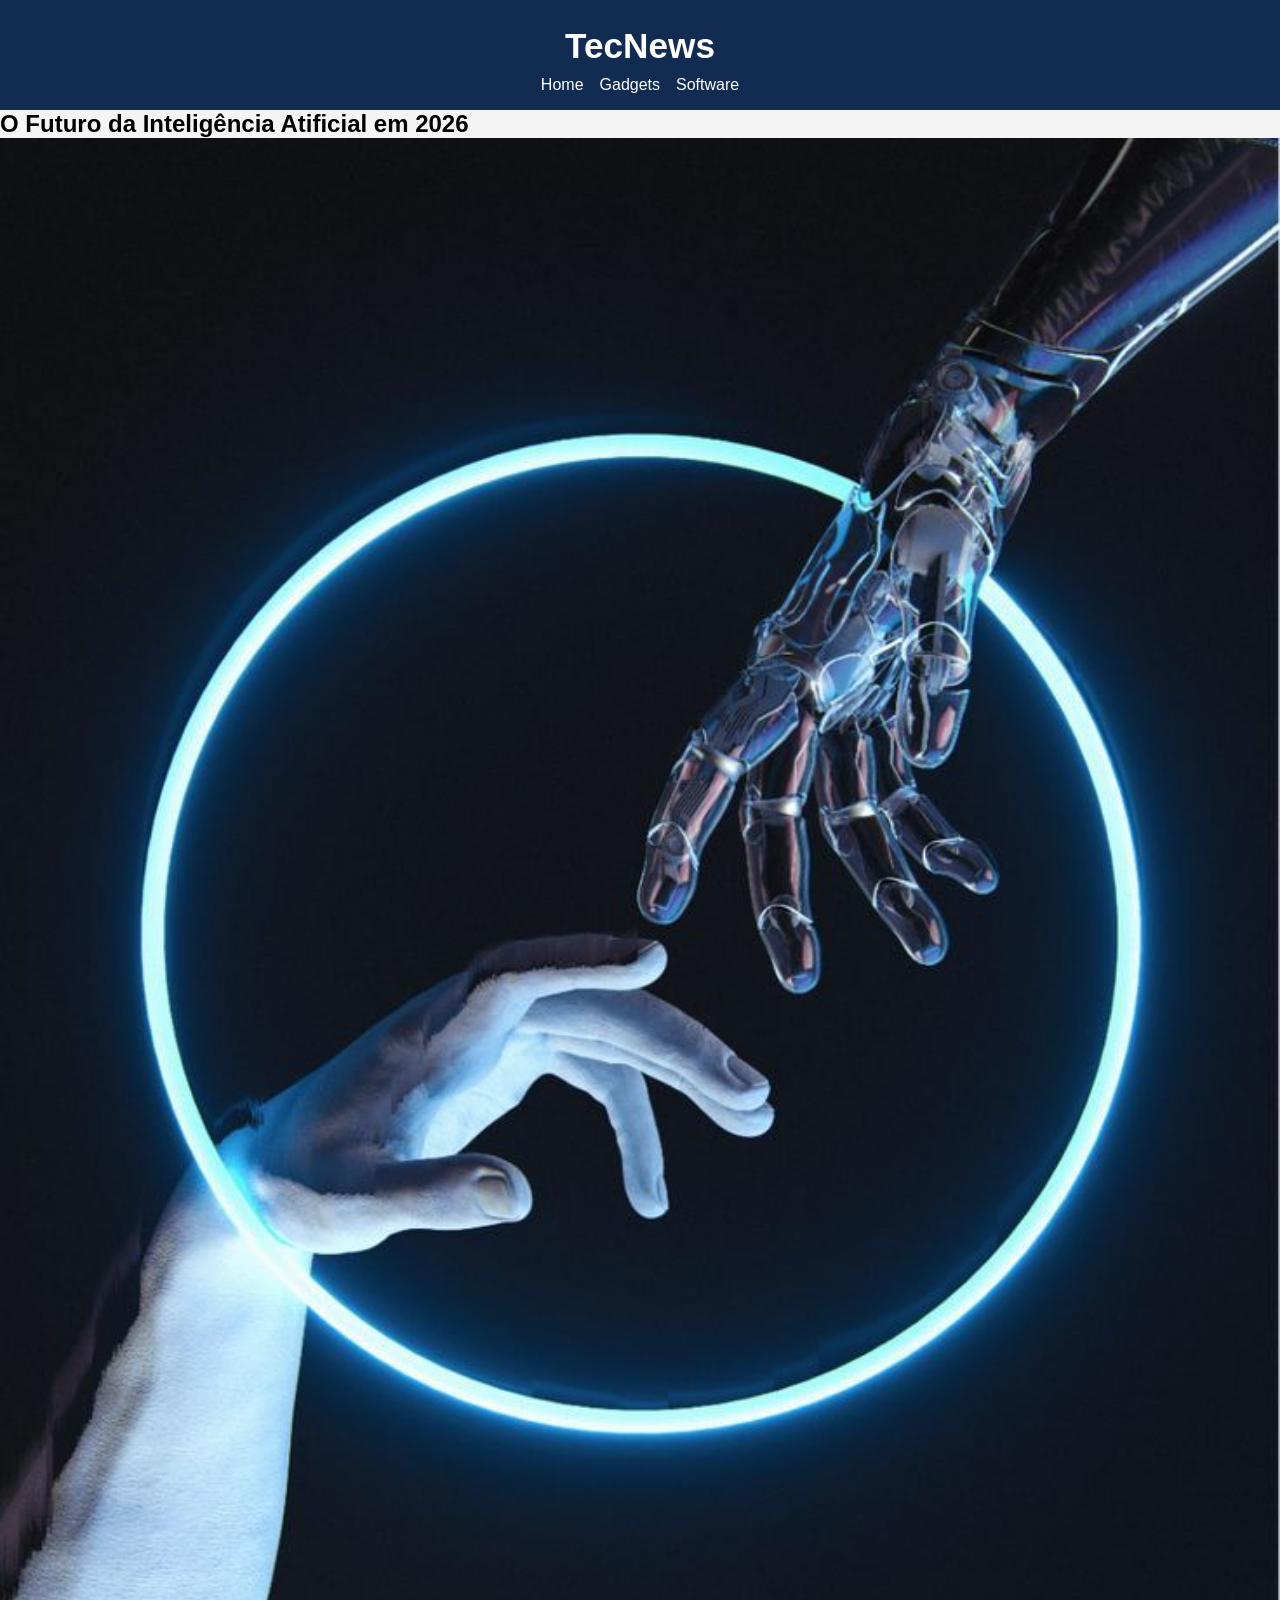
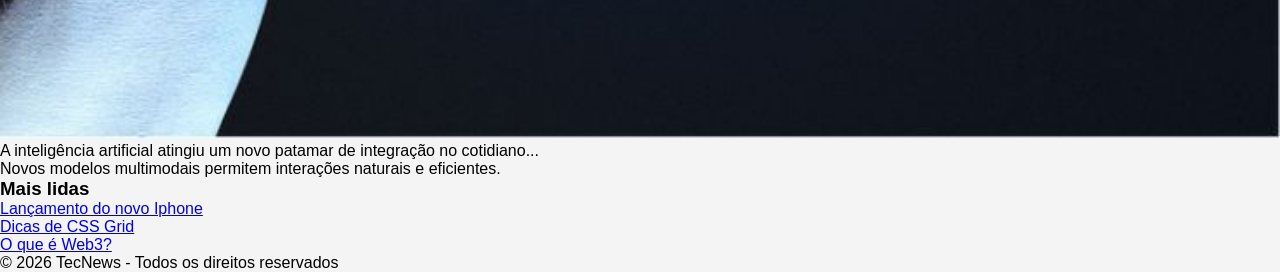
==== aula_05/index.html @ 0d092675 "finalização da aula 04 e início da aula 05" ====
<!DOCTYPE html>
<html lang="pt-br">
<head>
    <meta charset="UTF-8">
    <meta name="viewport" content="width=device-width, initial-scale=1.0">
    <title> Aula 05 - layout de notícias </title>

    <link rel="stylesheet" href="./css/style.css">

</head>
<body>

    <!-- Cabeçalho da pagina -->
    <header class="main-header"> 
        <!-- logo do site -->
        <div class="logo"> TecNews </div>

        <!-- Menu de Navegação -->
        <!-- Tag (nav) é semantica e indica area de navegação -->
          <nav>

            <ul>
                <li> <a href="#"> Home </a></li>
                <li> <a href="#"> Gadgets </a></li>
                <li> <a href="#"> Software </a></li>
            </ul>

          </nav>
        </header> 

        <!-- Wrapper do layout (flex: colum no mobile e Row no descktop) -->
        <div class="layout-wrapper">

            <!-- Conteudo Principal  -->
             <!-- Seção semantica para conteudo  principal -->
            <main>
                <!-- Artigo (article> -->
                 <!-- Tag semantica indica um artigo/post independente -->
                <article class="post">
                    <h1> O Futuro da Inteligência Atificial em 2026</h1>

                    <img src="./css/img/image.png">

                    <p> A inteligência artificial atingiu um novo patamar de integração no cotidiano...</p>
                    <p> Novos modelos multimodais permitem interações naturais e eficientes.</p>

                </article>
            </main>

            <!-- Barra lateral (Aside/Sidebar) -->
             <!--  Seção semantica para conteudo secundarios (barras laterais) -->
            <aside class="sidebar">
            <h3> Mais lidas </h3>

            <ul>
                <li><a href="#"> Lançamento do novo Iphone </a></li>
                <li><a href="#"> Dicas de CSS Grid </a></li>
                <li><a href="#"> O que é Web3? </a></li>

            </ul>
            </aside>
        </div>

        <footer class="main-footer"> 
            <p> &copy; 2026 TecNews - Todos os direitos reservados </p>

        </footer>

</body>
</html>
---- aula_05/css/style.css ----
/* 
Aula 05 - CSS para Layout de Notícias

TÓPICOS PRINCIPAIS:
Header com logo de navegação
flexbox para layout principal
content e sidebar com proporção flex footer
resonsível em 992px para descktop
*/

/* Estilo Global */

*{
    margin: 0;
    padding: 0;
    box-sizing: border-box;
}

body {
    font-family: Arial, Helvetica, sans-serif;
    background-color: #f4f4f4;
}

.main-header {
    background: #122b50;
    color: #ffff;
    padding: 16px;
    text-align: center;

}

.logo {
    font-size: 2.2rem;
    font-weight: bold;
    margin: 10px;
}

nav ul {
    display: flex;
    justify-content: center;
    list-style: none;
    padding: 0; /* caso não tenha feito no começo editando com (*) */

    gap: 16px;

}

nav a {
    color: #ffff;
    text-decoration: none;
    font-size: 1.0rem;
}

.post img {
    width: 100%;
}
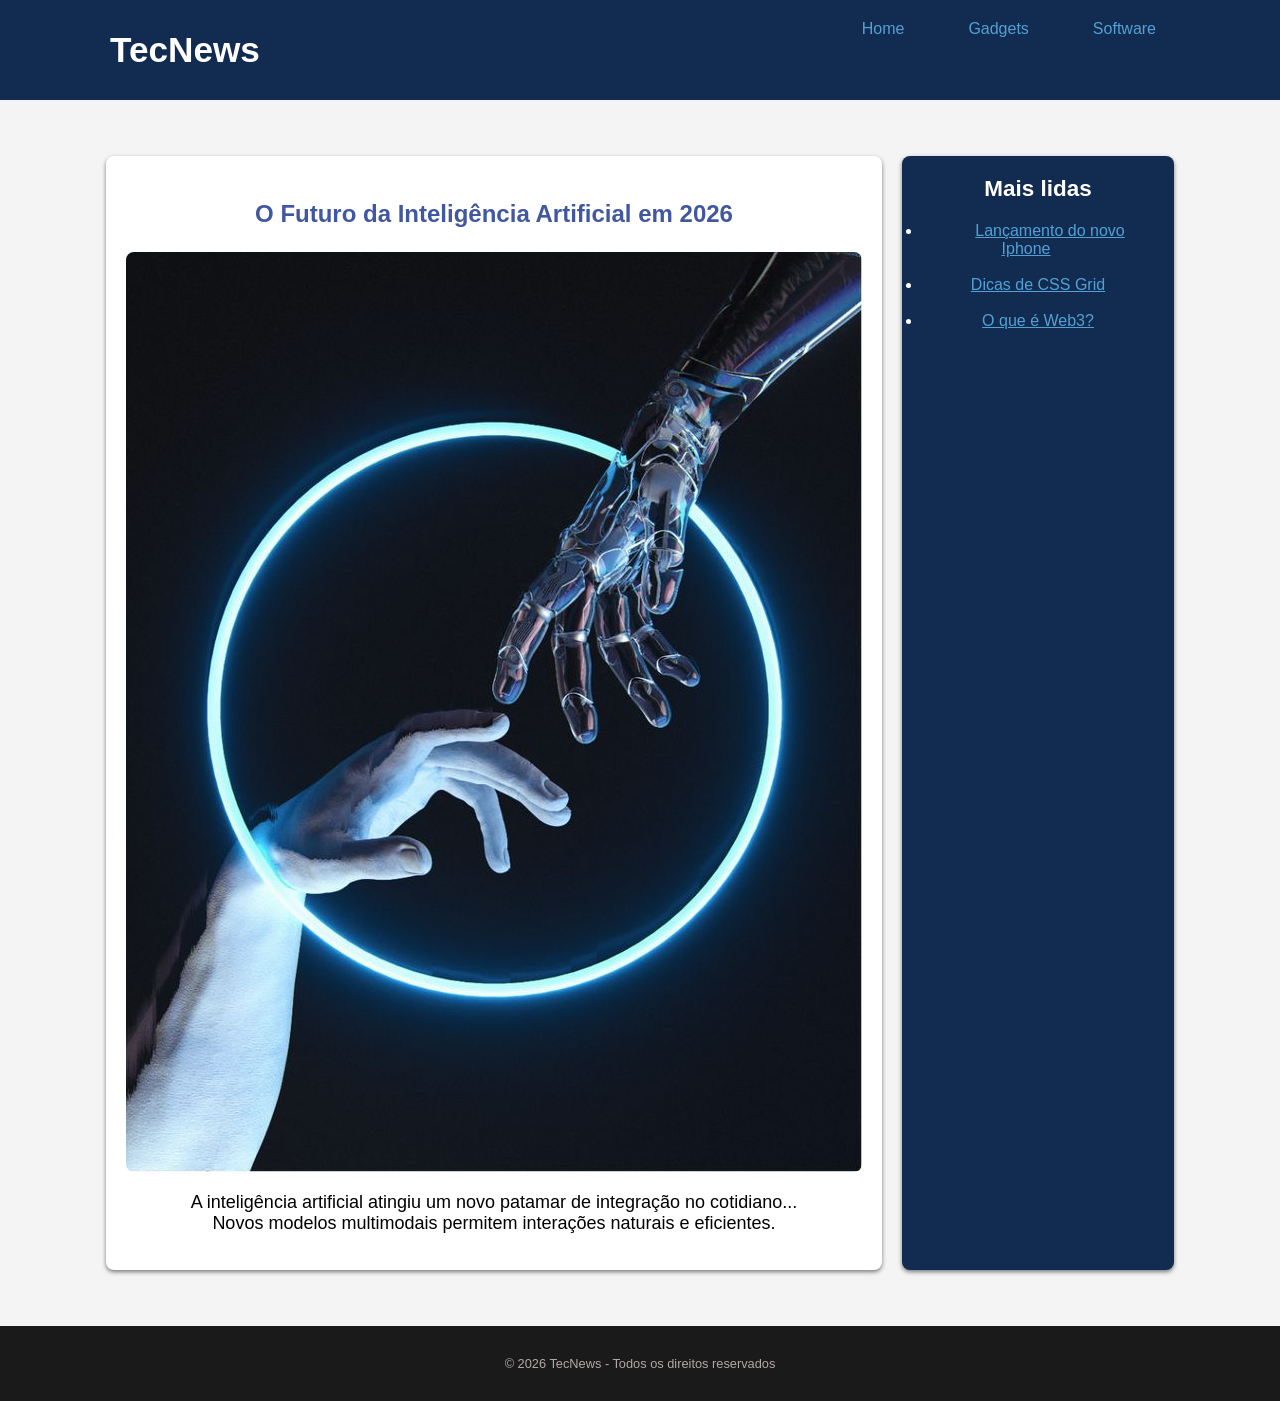
==== commit 154b6db2: "finalização da aula 05 e inicio da aula 06" ====
--- a/aula_05/index.html
+++ b/aula_05/index.html
@@ -37,12 +37,16 @@
                 <!-- Artigo (article> -->
                  <!-- Tag semantica indica um artigo/post independente -->
                 <article class="post">
-                    <h1> O Futuro da Inteligência Atificial em 2026</h1>
+                    <h1> O Futuro da Inteligência Artificial em 2026</h1>
 
                     <img src="./css/img/image.png">
 
+                    <div class="texto">
+
                     <p> A inteligência artificial atingiu um novo patamar de integração no cotidiano...</p>
                     <p> Novos modelos multimodais permitem interações naturais e eficientes.</p>
+
+                    </div>
 
                 </article>
             </main>
--- a/aula_05/css/style.css
+++ b/aula_05/css/style.css
@@ -19,6 +19,9 @@
 body {
     font-family: Arial, Helvetica, sans-serif;
     background-color: #f4f4f4;
+    display: flex;
+    flex-direction: column;
+    min-height: 100vh;
 }
 
 .main-header {
@@ -26,7 +29,6 @@
     color: #ffff;
     padding: 16px;
     text-align: center;
-
 }
 
 .logo {
@@ -42,15 +44,120 @@
     padding: 0; /* caso não tenha feito no começo editando com (*) */
 
     gap: 16px;
-
 }
 
 nav a {
     color: #ffff;
     text-decoration: none;
     font-size: 1.0rem;
+    
+}
+
+.layout-wrapper {
+    display: flex;
+    flex-direction: column;
+    padding: 16px;
+    gap: 20px;
+}
+
+h1 {
+    text-align: center;
+    padding: 24px;
+    color: #4157a0;
+    font-family: 'Gill Sans', 'Gill Sans MT', Calibri, 'Trebuchet MS', sans-serif;
+
+}
+
+.texto {
+    text-align: center;
+    padding: 16px;
+    font-size: 18px;
+    font-family: Verdana, Geneva, Tahoma, sans-serif;
+
+
 }
 
 .post img {
     width: 100%;
+    height: auto; 
+    border-radius: 8px;
+}
+
+.post, .sidebar {
+    background: #ffff;
+    padding: 20px;
+    border-radius: 8px;
+    box-shadow: 0 2px 4px rgba(0,0,0,0.5);
+}
+
+.main-footer {
+    text-align: center;
+    padding: 30px;
+    background: #1a1a1a;
+    color: #b1a8a8;
+    font-size: 0.8rem;
+    bottom: 0;
+    width: 100%;
+}
+
+
+
+@media (min-width:992px) {
+    .main-header {
+        display: flex;
+        justify-content: space-between;
+        padding: 20px 100px;
+        text-align: left;
+    }
+
+    .layout-wrapper {
+        flex-direction: row;
+        margin: 40px auto;
+        max-width: 1100px;
+    }
+
+    /* Content ocupa 75% do espaço com (flex:3) */
+    .content {
+        /* flex: 3
+        se sidebar é flex:1 o content será 3x maior 
+        proporção de: 3:1 = 75%:25% */
+        flex: 3;
+    }
+
+    .sidebar {
+        flex: 1;
+
+        background-color: #122b50;
+        color: #ffff;
+        text-align: center;
+        font-size: 1.2rem;
+        
+
+    }
+
+    .sidebar h3 {
+        margin-bottom: 20px;
+    }
+
+    .sidebar li {
+        margin-bottom: 18px;
+        font-size: 16px;
+       
+    }
+
+    ul a{
+        color: #53a1d4;
+        padding: 16px;
+        margin: 8px;
+        margin-bottom: 20px;
+      
+        
+        
+    }
+
+    a:hover {
+        color: #4157a0;
+        
+    }
+
 }
